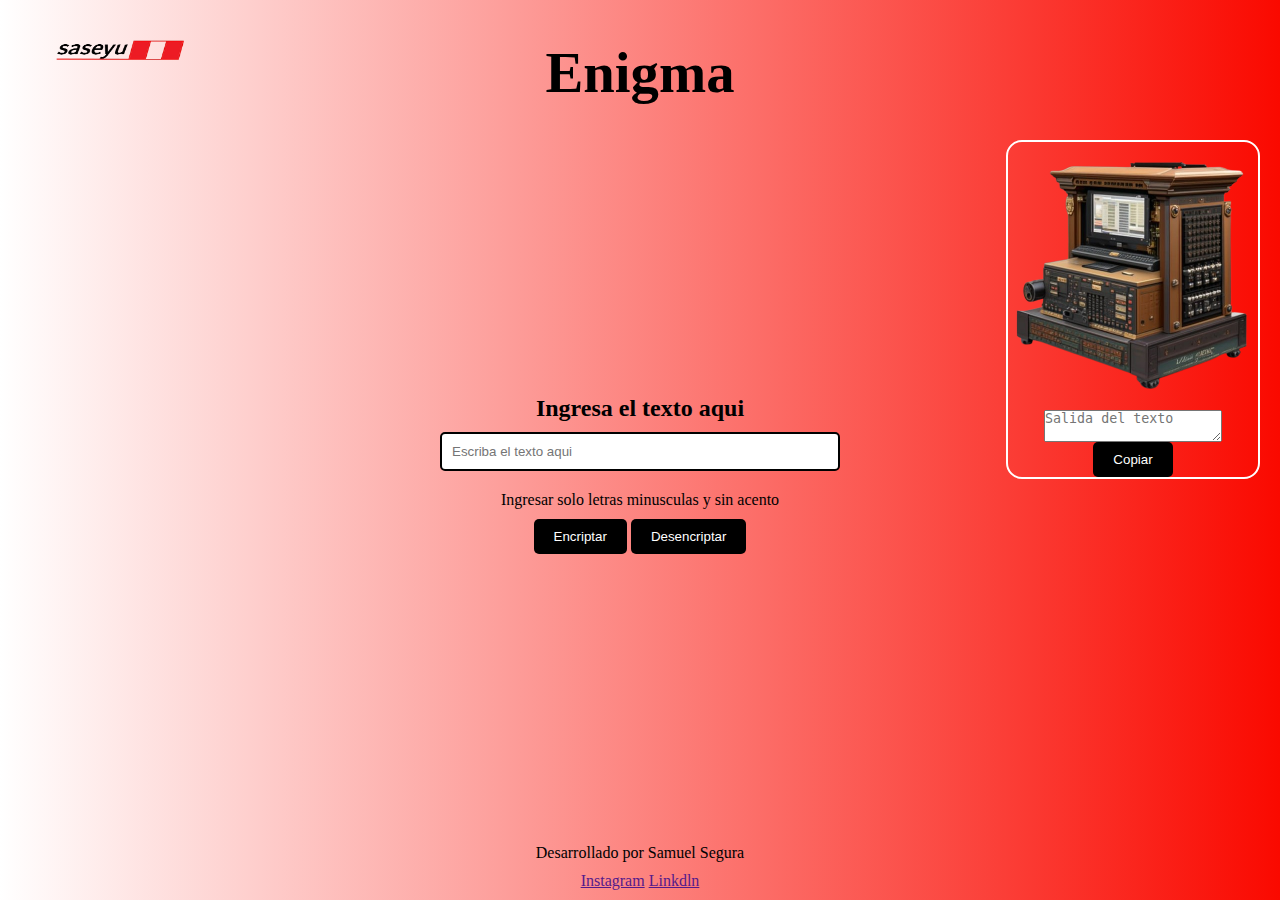
==== index.html @ ccded482 "actualiza html" ====
<!DOCTYPE html>
<html lang="es">

<head>
    <meta charset="UTF-8">
    <meta http-equiv="X-UA-Compatible" content="IE-edge">
    <meta name="viewport" content="width=device-width, initial-scale=1.0">
    <title>Encriptador de palabras</title>
    <link rel="stylesheet" href="style.css">
</head>

<body>
    <header>
        <img src="./imagenes/logok.png" alt="Logo" width="200" height="100">
        <h1>Enigma</h1>
    </header>
    <main>
        <h2>Ingresa el texto aqui</h2>
        <form>          
        <input type="text" id="entrada" name="entrada" placeholder="Escriba el texto aqui">
        <p>Ingresar solo letras minusculas y sin acento</p>
        <div>
            <button type="button">Encriptar</button>
            <button type="button">Desencriptar</button>
        </div>
        </form>
    </main>
    <section>
        <div class="contenedor">
        <img src="./imagenes/encripta.png" alt="Encriptador" width="250">
        <label for="salida">Salida del texto encriptado</label>
        <textarea name="salida" id="salida" placeholder="Salida del texto"></textarea>
        <button type="button">Copiar</button>
        </div>
    </section>
    <footer>
        <p>Desarrollado por Samuel Segura</p>
        <a href="">Instagram</a>
        <a href="">Linkdln</a>

    </footer>
</body>

</html>
---- style.css ----
* {
    margin: 0;
    padding: 0;
    box-sizing: border-box;
}

body {
    background: linear-gradient(to right, #ffffff, #FA0900);
    color: #0000;
    display: flex;
    flex-direction: column;
    margin: 0;
    min-height: 100vh;
    font: Inter;
    
}

header{
    color: #000;
    width: 100%;
    padding: 20px 0;
    box-sizing: border-box;
    display: flex;
    align-items: center;
    position: relative; 
}

header img {
    position: absolute;
    left: 20px;
    top: 0;
}
header h1 {
    
    margin: 20px 0 0 0;
    font-size: 1.5cm;
    text-align: center;
    flex-grow: 1;
    
}

main {
    color: #000;
    flex: 1;
    padding: 20px;
    box-sizing: border-box;
    display: flex;
    flex-direction: column;
    justify-content: center;
    align-items: center;
}

form {
    width: 100%;
    max-width: 400px;
    display: flex;
    flex-direction: column;
    align-items: center;
}
input[type="text"] {
    width: 100%;
    padding: 10px;
    margin: 10px 0;
    border: 2px solid #000;
    border-radius: 5px;
}

p {
    margin: 10px;
}

button {
    padding: 10px 20px;
    border: none;
    border-radius: 5px;
    background-color: #000;
    color: #ffffff;
    cursor: pointer;
}

section {
    position: absolute;
    top: 120px;
    right: 0;
    width: 300;
    padding: 20px;
    box-sizing: border-box;
}
footer{
    color: #000;
    text-align: center;
    padding: 10px 0;
    box-sizing: border-box;

}
.contenedor {
    width: 600;
    height: 200;
    border : 2px solid #ffffff;
    border-radius: 16px;
    display: flex;
    flex-direction: column;
    justify-content: space-around;
    align-items: center;



}
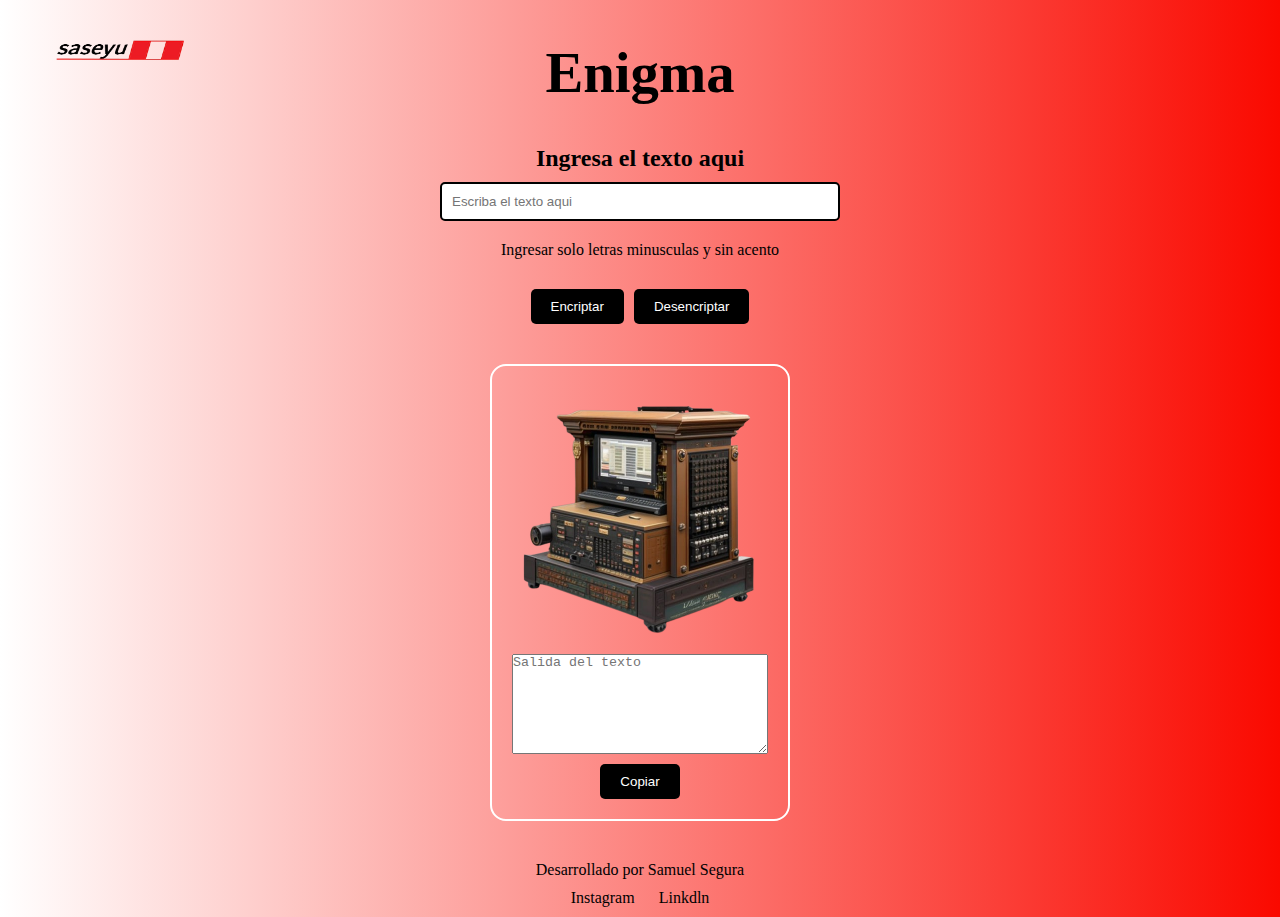
==== commit 2e4b48c7: "actualiza html" ====
--- a/index.html
+++ b/index.html
@@ -19,7 +19,7 @@
         <form>          
         <input type="text" id="entrada" name="entrada" placeholder="Escriba el texto aqui">
         <p>Ingresar solo letras minusculas y sin acento</p>
-        <div>
+        <div class="buttons">
             <button type="button">Encriptar</button>
             <button type="button">Desencriptar</button>
         </div>
--- a/style.css
+++ b/style.css
@@ -39,15 +39,23 @@
     
 }
 
+
 main {
     color: #000;
-    flex: 1;
+    flex: 2;
     padding: 20px;
     box-sizing: border-box;
     display: flex;
     flex-direction: column;
     justify-content: center;
     align-items: center;
+}
+
+.main-container {
+    display: flex;
+    flex: 1;
+    padding: 20px;
+    box-sizing: border-box;
 }
 
 form {
@@ -78,31 +86,57 @@
     cursor: pointer;
 }
 
+.buttons {
+    display: flex;
+    gap: 10px;
+    margin-top: 20px;
+}
+
 section {
-    position: absolute;
-    top: 120px;
-    right: 0;
-    width: 300;
+    flex: 1;
     padding: 20px;
+    box-sizing: border-box; 
+    display: flex;
+    justify-content: center;
+    align-items: center;
+    ;
+}
+
+.contenedor {
+    width: 100%;
+    max-width: 300px;
+    border: 2px solid #ffffff;
+    border-radius: 16px;
+    padding: 20px;
+    display: flex;
+    flex-direction: column;
+    justify-content: space-around;
+    align-items: center;
+
+}
+
+.comntenedor img {
+    display: block;
+    margin-bottom: 10px;
+}
+
+.contenedor textarea {
+    width: 100%;
+    height: 100px;
     box-sizing: border-box;
+    margin-bottom: 10px;
 }
+
+
 footer{
     color: #000;
     text-align: center;
     padding: 10px 0;
     box-sizing: border-box;
+}
 
+footer a{
+    margin: 0 10px;
+    color: #000;
+    text-decoration: none;
 }
-.contenedor {
-    width: 600;
-    height: 200;
-    border : 2px solid #ffffff;
-    border-radius: 16px;
-    display: flex;
-    flex-direction: column;
-    justify-content: space-around;
-    align-items: center;
-
-
-
-}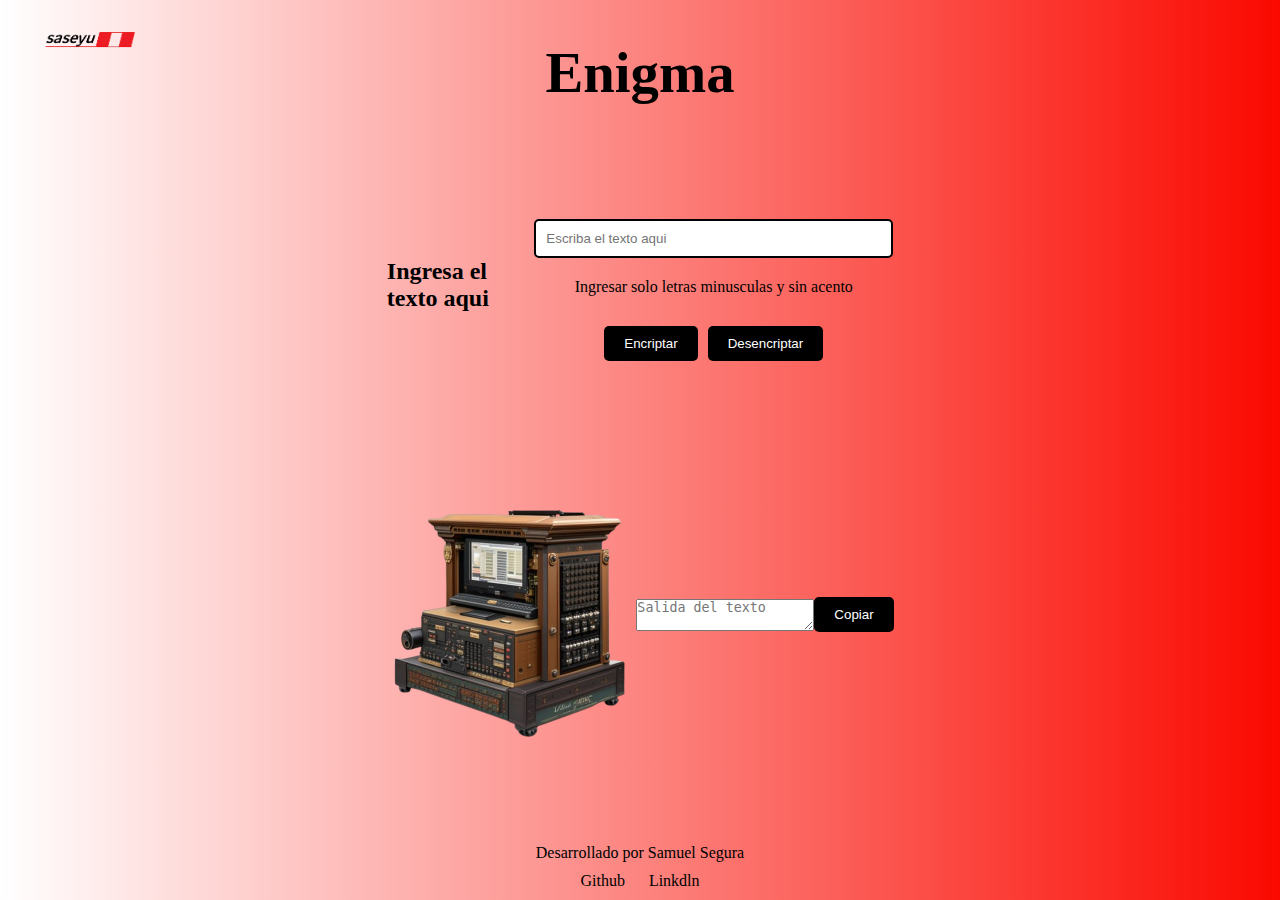
==== commit a7e7a0ad: "actualiza index" ====
--- a/index.html
+++ b/index.html
@@ -11,33 +11,33 @@
 
 <body>
     <header>
-        <img src="./imagenes/logok.png" alt="Logo" width="200" height="100">
+        <img src="./imagenes/logok.png" alt="Logo" width="140" height="">
         <h1>Enigma</h1>
     </header>
     <main>
+        <section>
         <h2>Ingresa el texto aqui</h2>
-        <form>          
-        <input type="text" id="entrada" name="entrada" placeholder="Escriba el texto aqui">
-        <p>Ingresar solo letras minusculas y sin acento</p>
-        <div class="buttons">
-            <button type="button">Encriptar</button>
-            <button type="button">Desencriptar</button>
-        </div>
+        <form>
+            <input type="text" id="entrada" name="entrada" placeholder="Escriba el texto aqui">
+            <p>Ingresar solo letras minusculas y sin acento</p>
+            <div class="buttons">
+                <button type="button">Encriptar</button>
+                <button type="button">Desencriptar</button>
+            </div>
         </form>
-    </main>
+    </section>  
     <section>
-        <div class="contenedor">
-        <img src="./imagenes/encripta.png" alt="Encriptador" width="250">
-        <label for="salida">Salida del texto encriptado</label>
-        <textarea name="salida" id="salida" placeholder="Salida del texto"></textarea>
-        <button type="button">Copiar</button>
+            <img src="./imagenes/encripta.png" alt="Encriptador" width="250">
+            <textarea name="salida" id="salida" placeholder="Salida del texto"></textarea>
+        <div>
+            <button type="button">Copiar</button>
         </div>
     </section>
+</main>
     <footer>
         <p>Desarrollado por Samuel Segura</p>
-        <a href="">Instagram</a>
+        <a href="">Github</a>
         <a href="">Linkdln</a>
-
     </footer>
 </body>
 
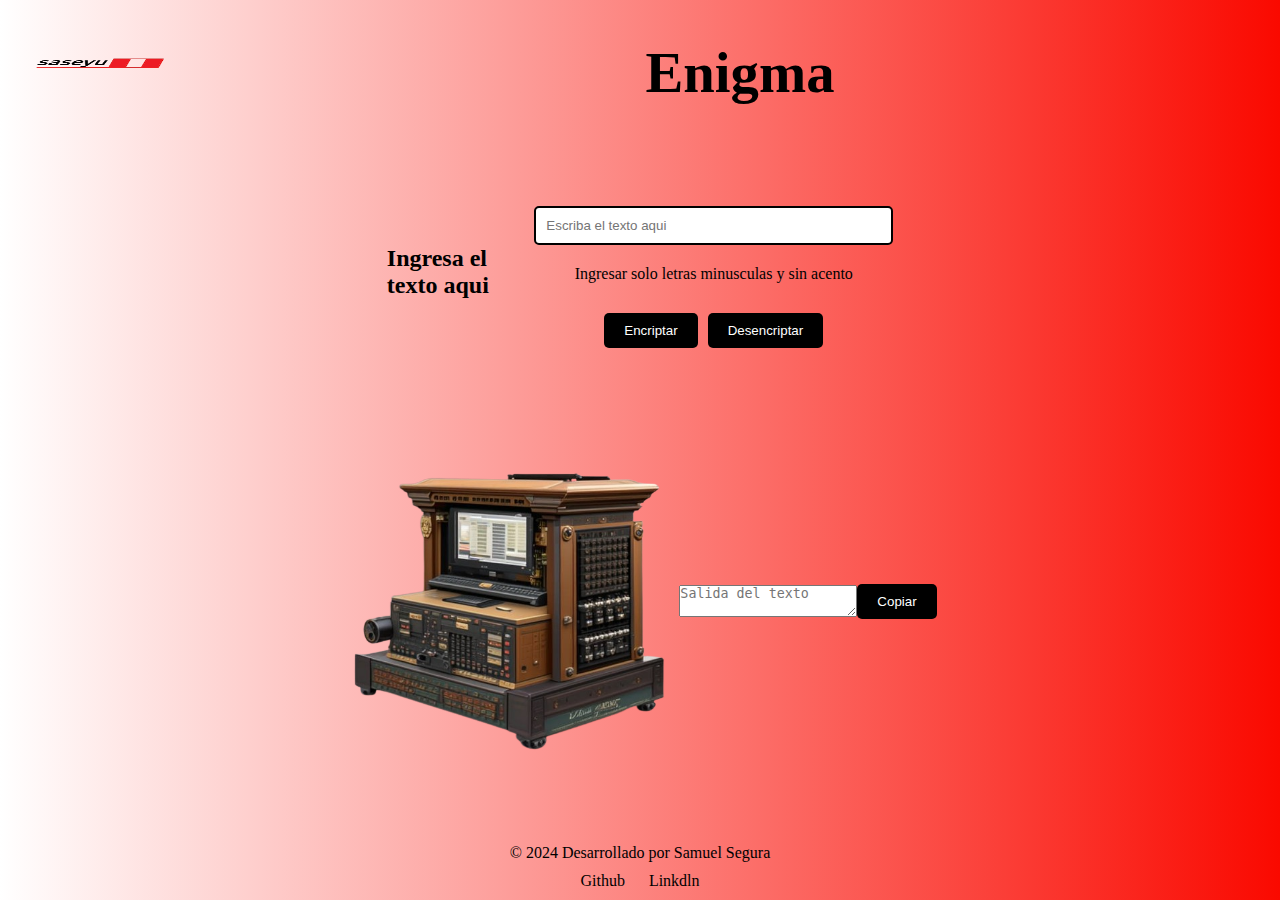
==== commit 79ff88a2: "Actualiza index" ====
--- a/index.html
+++ b/index.html
@@ -11,7 +11,7 @@
 
 <body>
     <header>
-        <img src="./imagenes/logok.png" alt="Logo" width="140" height="">
+        <img src="./imagenes/logok.png" alt="Logo" width="200" height="100">
         <h1>Enigma</h1>
     </header>
     <main>
@@ -26,8 +26,8 @@
             </div>
         </form>
     </section>  
-    <section>
-            <img src="./imagenes/encripta.png" alt="Encriptador" width="250">
+    <section class="reptangulo">
+            <img src="./imagenes/encripta.png" alt="Encriptador" width="336" height="304">
             <textarea name="salida" id="salida" placeholder="Salida del texto"></textarea>
         <div>
             <button type="button">Copiar</button>
@@ -35,7 +35,7 @@
     </section>
 </main>
     <footer>
-        <p>Desarrollado por Samuel Segura</p>
+        <p>&COPY; 2024 Desarrollado por Samuel Segura</p>
         <a href="">Github</a>
         <a href="">Linkdln</a>
     </footer>
--- a/style.css
+++ b/style.css
@@ -26,9 +26,12 @@
 }
 
 header img {
-    position: absolute;
+    width: 31.09;
+    height: 48px;
+    left: 44px;
+    /*position: absolute;
     left: 20px;
-    top: 0;
+    top: 0;*/
 }
 header h1 {
     
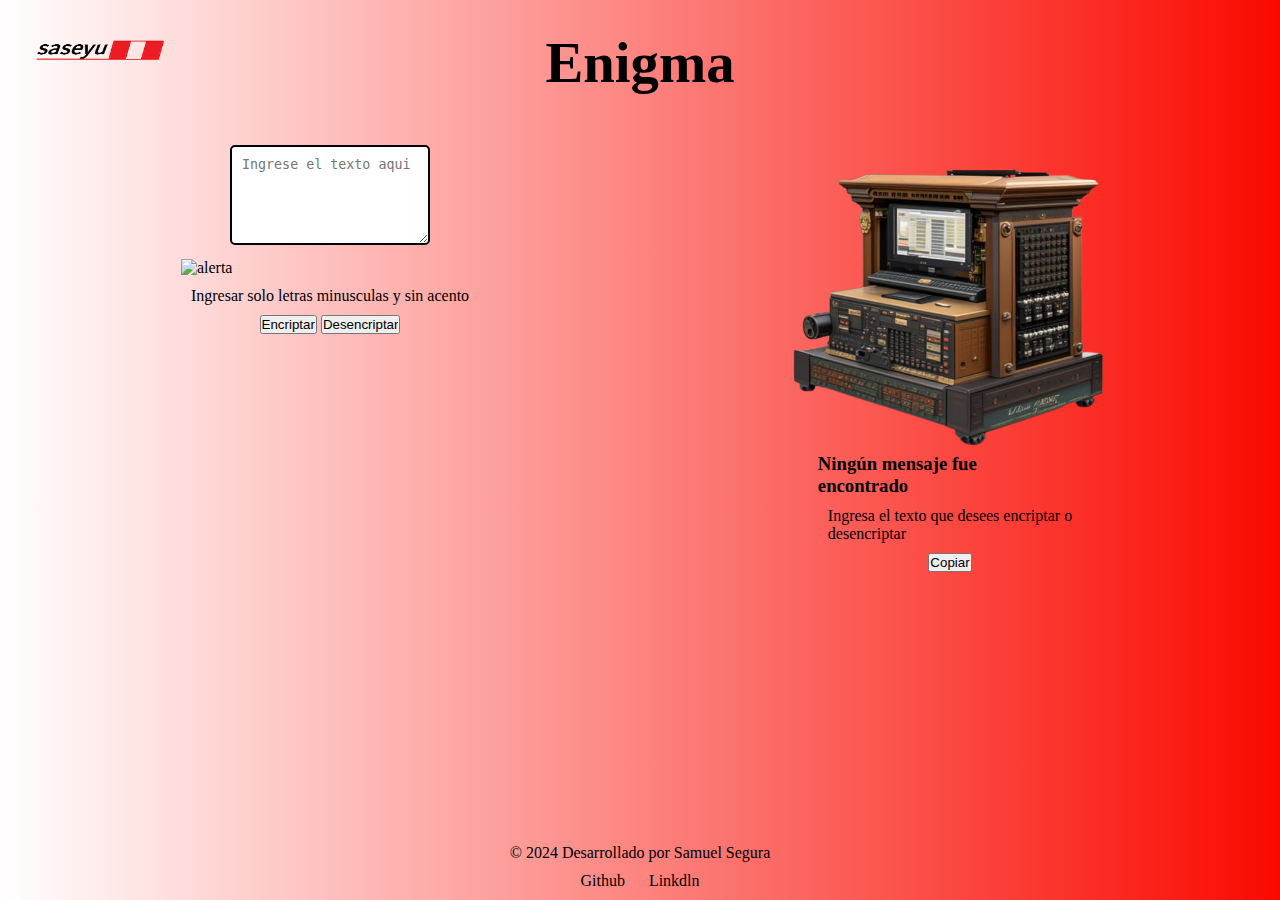
==== commit 230360a9: "Actualiza html" ====
--- a/index.html
+++ b/index.html
@@ -11,27 +11,37 @@
 
 <body>
     <header>
-        <img src="./imagenes/logok.png" alt="Logo" width="200" height="100">
+        <img class="logo" src="./imagenes/logok.png" alt="Logo" width="200" height="100">
         <h1>Enigma</h1>
     </header>
     <main>
-        <section>
-        <h2>Ingresa el texto aqui</h2>
-        <form>
-            <input type="text" id="entrada" name="entrada" placeholder="Escriba el texto aqui">
-            <p>Ingresar solo letras minusculas y sin acento</p>
-            <div class="buttons">
-                <button type="button">Encriptar</button>
-                <button type="button">Desencriptar</button>
+        <section class="entrada">
+            <div class="textarea-container">
+                <textarea class="text-box" placeholder="Ingrese el texto aqui"></textarea>
             </div>
-        </form>
-    </section>  
-    <section class="reptangulo">
-            <img src="./imagenes/encripta.png" alt="Encriptador" width="336" height="304">
-            <textarea name="salida" id="salida" placeholder="Salida del texto"></textarea>
-        <div>
-            <button type="button">Copiar</button>
-        </div>
+            <div class="alert">
+                <img src="" alt="alerta">
+                <p>Ingresar solo letras minusculas y sin acento</p>
+            </div>
+            <div class="buttons-container">
+                <input type="button" class="btn-encriptar" value="Encriptar">
+                <input type="button" class="btn-desencriptar" value="Desencriptar">
+            </div>
+        </section>  
+        <section class="salida">
+            <div class="image-container">
+                <img src="./imagenes/encripta.png" alt="Encriptador" width="336" height="304">         
+            </div>
+            <div class="text-container">
+                <h3>Ningún mensaje fue <br> encontrado</h3>
+                <p>Ingresa el texto que desees encriptar o <br> desencriptar</p>
+            </div>
+            <div class="copy-container">
+                <input class="btn-copy" type="button" value="Copiar" >
+            </div>
+            <div class="resultado-container">
+                <p class="text-resultado"></p>
+            </div>
     </section>
 </main>
     <footer>
--- a/style.css
+++ b/style.css
@@ -18,7 +18,8 @@
 header{
     color: #000;
     width: 100%;
-    padding: 20px 0;
+
+    padding: 10px 20px;
     box-sizing: border-box;
     display: flex;
     align-items: center;
@@ -26,12 +27,10 @@
 }
 
 header img {
-    width: 31.09;
-    height: 48px;
-    left: 44px;
-    /*position: absolute;
-    left: 20px;
-    top: 0;*/
+    
+    position: absolute;
+    left: 0px;
+    top: 0;
 }
 header h1 {
     
@@ -49,25 +48,41 @@
     padding: 20px;
     box-sizing: border-box;
     display: flex;
+    flex-direction: row;
+    justify-content: space-around;
+    align-items: flex-start;
+}
+
+section {
+    flex: 1;
+    padding: 20px;
+    box-sizing: border-box;
+    display: flex;
     flex-direction: column;
     justify-content: center;
     align-items: center;
+    max-width: 500px;
 }
 
-.main-container {
+section.reptangulo {
+    width: 400px;
+    height: 1200px;
+    margin-right: 0;
     display: flex;
-    flex: 1;
+    flex-direction: column;
+    justify-content: center;
+    border: 2px solid #000;
+    border-radius: 32px;
     padding: 20px;
-    box-sizing: border-box;
 }
 
 form {
     width: 100%;
-    max-width: 400px;
     display: flex;
     flex-direction: column;
     align-items: center;
 }
+
 input[type="text"] {
     width: 100%;
     padding: 10px;
@@ -95,37 +110,12 @@
     margin-top: 20px;
 }
 
-section {
-    flex: 1;
-    padding: 20px;
-    box-sizing: border-box; 
-    display: flex;
-    justify-content: center;
-    align-items: center;
-    ;
-}
-
-.contenedor {
-    width: 100%;
-    max-width: 300px;
-    border: 2px solid #ffffff;
-    border-radius: 16px;
-    padding: 20px;
-    display: flex;
-    flex-direction: column;
-    justify-content: space-around;
-    align-items: center;
-
-}
-
-.comntenedor img {
-    display: block;
-    margin-bottom: 10px;
-}
-
-.contenedor textarea {
+textarea {
     width: 100%;
     height: 100px;
+    padding: 10px;
+    border: 2px solid #000;
+    border-radius: 5px;
     box-sizing: border-box;
     margin-bottom: 10px;
 }
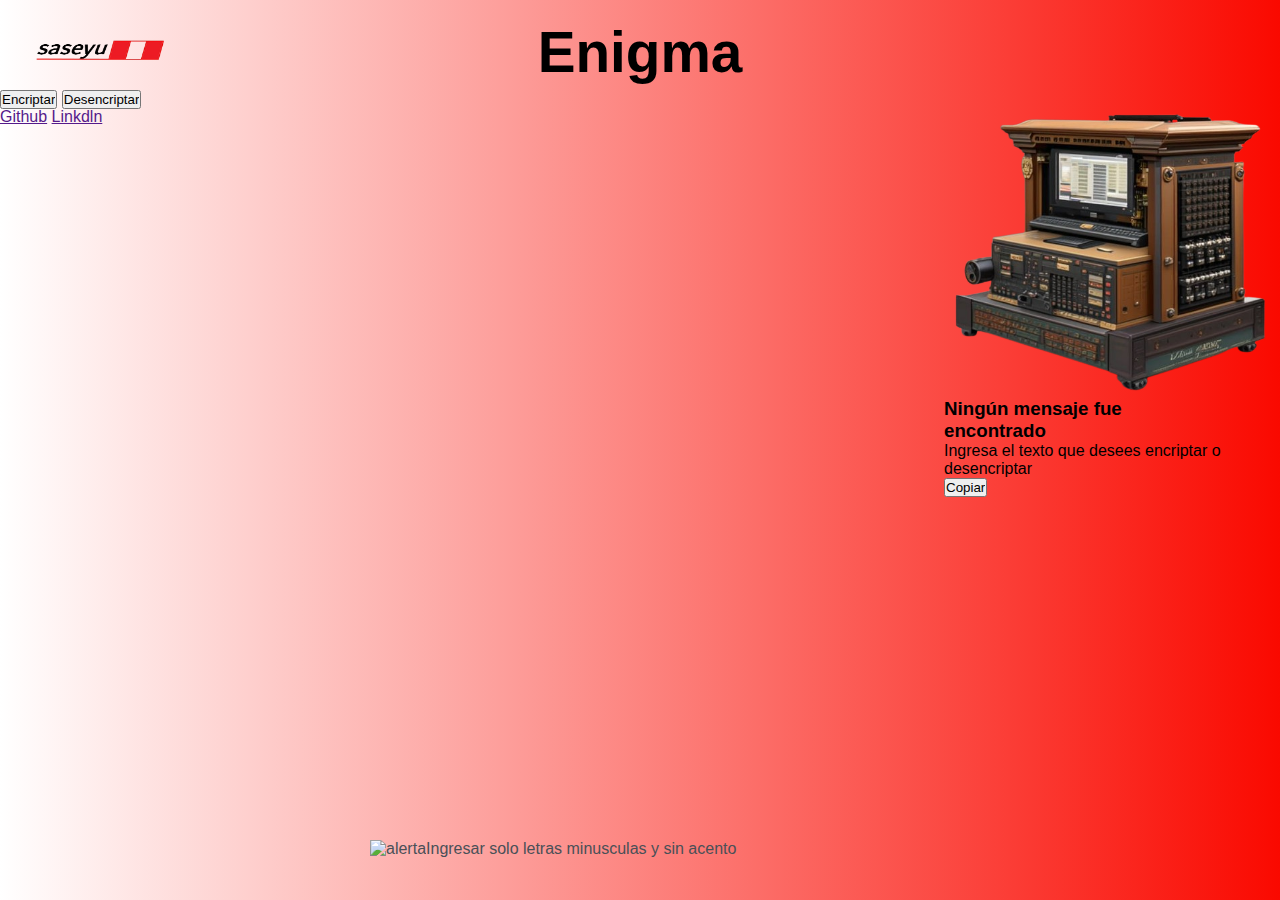
==== commit 8e3a8496: "Actualiza html" ====
--- a/index.html
+++ b/index.html
@@ -24,26 +24,26 @@
                 <p>Ingresar solo letras minusculas y sin acento</p>
             </div>
             <div class="buttons-container">
-                <input type="button" class="btn-encriptar" value="Encriptar">
-                <input type="button" class="btn-desencriptar" value="Desencriptar">
+                <input class="btn-encriptar" type="button" value="Encriptar">
+                <input class="btn-desencriptar" type="button" value="Desencriptar">
             </div>
-        </section>  
+        </section>
         <section class="salida">
             <div class="image-container">
-                <img src="./imagenes/encripta.png" alt="Encriptador" width="336" height="304">         
+                <img src="./imagenes/encripta.png" alt="Encriptador" width="336" height="304">
             </div>
             <div class="text-container">
                 <h3>Ningún mensaje fue <br> encontrado</h3>
                 <p>Ingresa el texto que desees encriptar o <br> desencriptar</p>
             </div>
             <div class="copy-container">
-                <input class="btn-copy" type="button" value="Copiar" >
+                <input class="btn-copy" type="button" value="Copiar">
             </div>
             <div class="resultado-container">
                 <p class="text-resultado"></p>
             </div>
-    </section>
-</main>
+        </section>
+    </main>
     <footer>
         <p>&COPY; 2024 Desarrollado por Samuel Segura</p>
         <a href="">Github</a>
--- a/style.css
+++ b/style.css
@@ -2,36 +2,43 @@
     margin: 0;
     padding: 0;
     box-sizing: border-box;
+    font-family: 'inter', sans-serif;
 }
 
 body {
     background: linear-gradient(to right, #ffffff, #FA0900);
     color: #0000;
-    display: flex;
+    /*display: flex;
     flex-direction: column;
     margin: 0;
     min-height: 100vh;
-    font: Inter;
+    font: Inter;  */
     
-}
+} 
 
 header{
     color: #000;
     width: 100%;
-
-    padding: 10px 20px;
+    height: 70px;
+    /*padding: 10px 20px;
     box-sizing: border-box;
     display: flex;
     align-items: center;
-    position: relative; 
-}
+    position: relative;  */
+} 
 
-header img {
+/*.logo {
+    width: 100%;
+    height: 50px;
+    padding-top: 20px;
+    padding-left: 40px; 
+}*/
+/*header img*/ .logo {
     
     position: absolute;
     left: 0px;
     top: 0;
-}
+} 
 header h1 {
     
     margin: 20px 0 0 0;
@@ -44,16 +51,57 @@
 
 main {
     color: #000;
-    flex: 2;
+    position: absolute;
+    width: 100%;
+    height: 90%;
+    display: flex;
+    justify-content: space-between;
+    /*flex: 2;
     padding: 20px;
     box-sizing: border-box;
     display: flex;
     flex-direction: row;
     justify-content: space-around;
-    align-items: flex-start;
+    align-items: flex-start; */
 }
 
-section {
+.textarea-container {
+    position: absolute;
+    left: 200px;
+    top: 100px;
+    padding-left: 100px;
+    width: 100px;
+    height: 600px;
+
+}
+
+.text-box {
+    width: 80%;
+    height: 100%;
+    border: none;
+    background-color: #f4f4fc;
+    cursor: pointer;
+    color: #0a3871;
+    font-size: 32px;
+    font-weight: 400;
+    font-family: 'inter', sans-serif;
+}
+
+
+.text-box::placeholder {
+    color: #0a3871;
+}
+
+.alert {
+    position: absolute;
+    top: 750px;
+    left: 370px;
+    display: flex;
+    color: #495057;
+}
+
+
+/*section {
     flex: 1;
     padding: 20px;
     box-sizing: border-box;
@@ -62,9 +110,9 @@
     justify-content: center;
     align-items: center;
     max-width: 500px;
-}
+} */
 
-section.reptangulo {
+/*section.reptangulo {
     width: 400px;
     height: 1200px;
     margin-right: 0;
@@ -118,10 +166,10 @@
     border-radius: 5px;
     box-sizing: border-box;
     margin-bottom: 10px;
-}
+} */
 
 
-footer{
+/*footer{
     color: #000;
     text-align: center;
     padding: 10px 0;
@@ -132,4 +180,4 @@
     margin: 0 10px;
     color: #000;
     text-decoration: none;
-}
+}*/
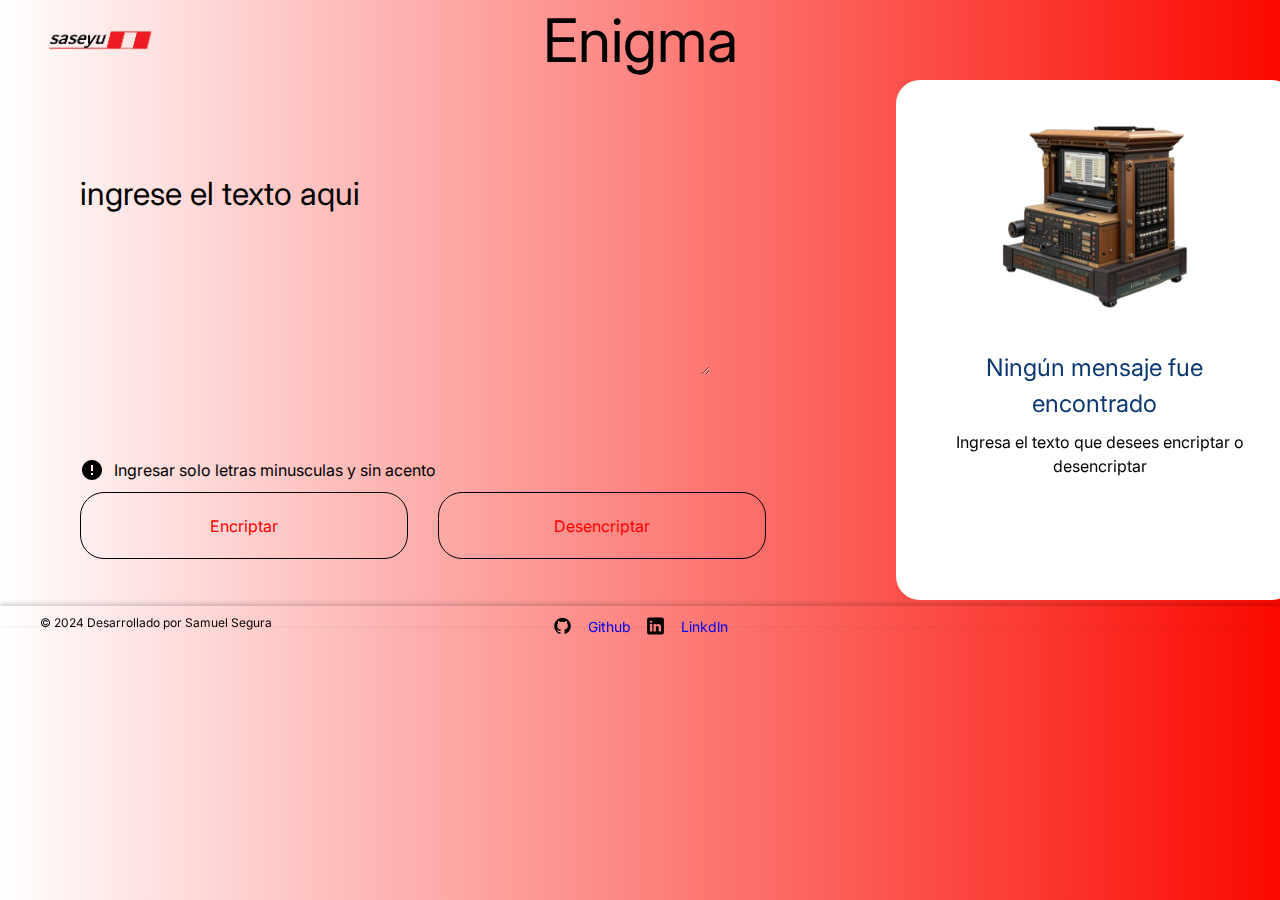
==== commit 8645762a: "actualizacion de archivos" ====
--- a/index.html
+++ b/index.html
@@ -3,10 +3,12 @@
 
 <head>
     <meta charset="UTF-8">
-    <meta http-equiv="X-UA-Compatible" content="IE-edge">
+    <meta http-equiv="X-UA-Compatible" content="IE=edge">
     <meta name="viewport" content="width=device-width, initial-scale=1.0">
     <title>Encriptador de palabras</title>
     <link rel="stylesheet" href="style.css">
+    <link href="https://fonts.googleapis.com/css2?family=Inter:ital,opsz,wght@0,14..32,100..900;1,14..32,100..900&display=swap" rel="stylesheet">
+
 </head>
 
 <body>
@@ -15,40 +17,37 @@
         <h1>Enigma</h1>
     </header>
     <main>
-        <section class="entrada">
-            <div class="textarea-container">
-                <textarea class="text-box" placeholder="Ingrese el texto aqui"></textarea>
-            </div>
-            <div class="alert">
-                <img src="" alt="alerta">
-                <p>Ingresar solo letras minusculas y sin acento</p>
+        <section>
+            <textarea id="input-text" class="text-area" cols="30" rows="10" placeholder="Ingrese el texto aqui"></textarea>
+            <div class="alert-container">
+                <img class="alert" src="./imagenes/bxs-error-circle.svg" alt="alerta">
+                <h6 class="alerta">Ingresar solo letras minusculas y sin acento</h6>
             </div>
             <div class="buttons-container">
-                <input class="btn-encriptar" type="button" value="Encriptar">
-                <input class="btn-desencriptar" type="button" value="Desencriptar">
+                <button class="btn-encriptar" onclick="encriptar()">Encriptar</button>
+                <button class="btn-desencriptar" onclick="desencriptar()">Desencriptar</button>
             </div>
         </section>
-        <section class="salida">
-            <div class="image-container">
-                <img src="./imagenes/encripta.png" alt="Encriptador" width="336" height="304">
+        <section >
+            <textarea id="output-text"  class="mensaje" cols="20" rows="10"></textarea>
+            <div>
+                <button class="btn-copiar" onclick="copiar()">Copiar</button>
             </div>
             <div class="text-container">
-                <h3>Ningún mensaje fue <br> encontrado</h3>
-                <p>Ingresa el texto que desees encriptar o <br> desencriptar</p>
-            </div>
-            <div class="copy-container">
-                <input class="btn-copy" type="button" value="Copiar">
-            </div>
-            <div class="resultado-container">
-                <p class="text-resultado"></p>
+                <h3>Ningún mensaje fue <br class="sin-salto"> encontrado</h3>
+                <p>Ingresa el texto que desees encriptar o <br class="sin-salto"> desencriptar</p>
             </div>
         </section>
     </main>
     <footer>
-        <p>&COPY; 2024 Desarrollado por Samuel Segura</p>
-        <a href="">Github</a>
-        <a href="">Linkdln</a>
+        <p>&copy; 2024 Desarrollado por Samuel Segura</p>
+        <div class="icon-links">
+            <img src="./imagenes/bxl-github.svg" alt="github">
+            <a href="https://github.com/SASEYU">Github</a>
+            <img src="./imagenes/icons8-linkedin.svg" alt="linkedln"  >
+            <a href="https://www.linkedin.com/in/samuel-segura-saseyu/">Linkdln</a>
+        </div>
     </footer>
 </body>
-
+        <script src="script.js"></script>
 </html>--- a/style.css
+++ b/style.css
@@ -1,183 +1,471 @@
+
+/* VARIABLES */
+:root {
+    --primary-font-size: 32px;
+    --secondary-font-size: 24px;
+    --tertiary-font-size: 16px;
+    --primary-line-height: 150%;
+    --primary-border-radius: 24px;
+    --primary-bg-color: #ffffff;
+    --secondary-bg-color: #FA0900;
+    --primary-text-color: #000;
+    --secondary-text-color: #0a3871;
+    --primary-btn-bg: transparent;
+    --primary-btn-border: 1px solid black;
+    --hover-bg-color: #ee887a;
+    --btn-width: 328px;
+    --btn-height: 67px;
+}
+
+/* RESET CSS */
 * {
     margin: 0;
     padding: 0;
     box-sizing: border-box;
-    font-family: 'inter', sans-serif;
-}
-
+    font-family: 'Inter', sans-serif;
+    font-weight: 400;
+    font-size: var(--primary-font-size);
+    line-height: var(--primary-line-height);
+    
+}
+
+/* BODY */
 body {
     background: linear-gradient(to right, #ffffff, #FA0900);
-    color: #0000;
-    /*display: flex;
-    flex-direction: column;
+    color:  var(--primary-text-color);
+    overflow-x: hidden;
+    
+}
+
+/* HEADER */
+header {
+    display: flex;
+    align-items: center;
+    justify-content: center;
+    padding: 10px;
+    height: 80px; 
+    width: 100%;
+    
+}
+
+header .logo {
+    position: absolute;
+    left: 20px;
+    width: 160px;
+    height: auto; 
+}
+
+header h1 {
+    font-size:  60px;
+    text-align: center;
+}
+
+/* MAIN SECTION */
+main {
+    display: flex;
+    margin-bottom: 50px;
+    margin-left: 80px;
+}
+
+/* FIRST SECTION */
+.text-area{
+    background: transparent;
+    border: none;
+    color: var(--primary-text-color);
+    font-size: var(--primary-font-size); 
+    margin-top: 90px;
+    text-transform: lowercase;
+    height: 205px;
+}
+
+::placeholder{
+    color: var(--primary-text-color);
+    font-size: var(--primary-font-size);
+}
+
+.text-area:focus{
+    outline: none;
+}
+
+/* SECOND SECTION */
+.mensaje{
+    background: var(--primary-bg-color);
+    background-image: url(./imagenes/encripta.png);
+    background-size: 200px;
+    background-position: top 30px center;
+    background-repeat: no-repeat;
+    border: none;
+    border-radius: var(--primary-border-radius);
+    font-size: 24px;
+    color: #0a3871;
+    padding: 20px;
+    margin-left: 130px;
+    position: fixed;
+    height: 520px;
+    width: 400px;
+}
+
+.text-container h3{
+    font-size: var(--secondary-font-size);
+    color: var(--secondary-text-color);
+    margin-left: 220px;
+    margin-top: 270px;
+    position: absolute;
+    text-align: center;
+}
+
+.text-container p{
+    font-size: var(--tertiary-font-size);
+    color: var(--primary-text-color);
+    margin-left: 190px;
+    margin-top: 350px;
+    position: absolute;
+    text-align: center;
+}
+
+.mensaje:focus{
+    outline: none;
+}
+
+/* BUTTONS */
+.buttons-container{
+    display: flex;
+    margin-top: 10px;
+}
+
+.btn-encriptar, .btn-desencriptar {
+    background: var(--primary-btn-bg);
+    border: var(--primary-btn-border);
+    border-radius: var(--primary-border-radius);
+    color: red;
+    font-size: var(--tertiary-font-size);
+    cursor: pointer;
+    height: var(--btn-height);
+    width: var(--btn-width);
+}
+
+.btn-encriptar:hover, .btn-desencriptar:hover{
+    background-color: var(--hover-bg-color);
+}
+
+.btn-desencriptar{
+    margin-left: 30px;
+}
+
+.btn-copiar{
+    border: var(--primary-btn-border);
+    border-radius: var(--primary-border-radius);
+    color: red;
+    font-size: var(--tertiary-font-size);
+    cursor: pointer;
+    display: none;
+    height: var(--btn-height);
+    margin-left: 165px;
+    margin-top: 411px;
+    position: absolute;
+    width: 336px;
+}
+.btn-copiar:hover{
+    background-color: #e8e4c3;
+}
+
+/* ALERT */
+.alert{
+    margin-top: 70px;
+}
+.alerta{
+    color: #000;
+    font-size: 16px;
+    margin-top: 70px;
+}
+.alert-container{
+    display: flex;
+    align-items: center;
+    gap: 10px;
+}
+
+/* FOOTER */
+footer {
+    width: 100%;
+    height: 20px;
+    display: flex;
+    position: relative;
+    align-items: center;
+    padding: 10px 20px;
+    box-shadow: 0 -2px 5px rgba(0, 0, 0, 0.2);
+    top: -3px;
+}
+
+footer p{
+    font-size: 12px;
     margin: 0;
-    min-height: 100vh;
-    font: Inter;  */
-    
-} 
-
-header{
-    color: #000;
-    width: 100%;
-    height: 70px;
-    /*padding: 10px 20px;
-    box-sizing: border-box;
-    display: flex;
-    align-items: center;
-    position: relative;  */
-} 
-
-/*.logo {
-    width: 100%;
-    height: 50px;
-    padding-top: 20px;
-    padding-left: 40px; 
-}*/
-/*header img*/ .logo {
-    
-    position: absolute;
-    left: 0px;
-    top: 0;
-} 
-header h1 {
-    
-    margin: 20px 0 0 0;
-    font-size: 1.5cm;
-    text-align: center;
-    flex-grow: 1;
-    
-}
-
-
-main {
-    color: #000;
-    position: absolute;
-    width: 100%;
-    height: 90%;
-    display: flex;
-    justify-content: space-between;
-    /*flex: 2;
     padding: 20px;
-    box-sizing: border-box;
-    display: flex;
-    flex-direction: row;
-    justify-content: space-around;
-    align-items: flex-start; */
-}
-
-.textarea-container {
-    position: absolute;
-    left: 200px;
-    top: 100px;
-    padding-left: 100px;
-    width: 100px;
-    height: 600px;
-
-}
-
-.text-box {
-    width: 80%;
-    height: 100%;
-    border: none;
-    background-color: #f4f4fc;
-    cursor: pointer;
-    color: #0a3871;
-    font-size: 32px;
-    font-weight: 400;
-    font-family: 'inter', sans-serif;
-}
-
-
-.text-box::placeholder {
-    color: #0a3871;
-}
-
-.alert {
-    position: absolute;
-    top: 750px;
-    left: 370px;
-    display: flex;
-    color: #495057;
-}
-
-
-/*section {
-    flex: 1;
-    padding: 20px;
-    box-sizing: border-box;
-    display: flex;
-    flex-direction: column;
+    margin-top: 14px;
+}
+
+footer .icon-links{
+    display: flex;
     justify-content: center;
     align-items: center;
-    max-width: 500px;
-} */
-
-/*section.reptangulo {
-    width: 400px;
-    height: 1200px;
-    margin-right: 0;
-    display: flex;
-    flex-direction: column;
-    justify-content: center;
-    border: 2px solid #000;
-    border-radius: 32px;
-    padding: 20px;
-}
-
-form {
-    width: 100%;
-    display: flex;
-    flex-direction: column;
-    align-items: center;
-}
-
-input[type="text"] {
-    width: 100%;
-    padding: 10px;
-    margin: 10px 0;
-    border: 2px solid #000;
-    border-radius: 5px;
-}
-
-p {
-    margin: 10px;
-}
-
-button {
-    padding: 10px 20px;
-    border: none;
-    border-radius: 5px;
-    background-color: #000;
-    color: #ffffff;
-    cursor: pointer;
-}
-
-.buttons {
-    display: flex;
-    gap: 10px;
     margin-top: 20px;
-}
-
-textarea {
-    width: 100%;
-    height: 100px;
-    padding: 10px;
-    border: 2px solid #000;
-    border-radius: 5px;
-    box-sizing: border-box;
-    margin-bottom: 10px;
-} */
-
-
-/*footer{
-    color: #000;
+    gap: 15px;
+    position: absolute;
+    left: 50%;
+    transform: translate(-50%);
+}
+
+footer a{
+    font-size: 14px;
+    text-decoration: none;
     text-align: center;
-    padding: 10px 0;
-    box-sizing: border-box;
-}
-
-footer a{
-    margin: 0 10px;
-    color: #000;
-    text-decoration: none;
-}*/
+}
+
+footer img{
+    height: 20px;
+}
+
+/* TABLET */
+@media screen and (min-width: 768px) and (max-width: 1024px) {
+    /* header */
+
+    header h1 {
+        font-size: 50px;
+        text-align: center;
+        width: 100%;
+    }
+
+    /* main section */
+    main {
+        display: flex;
+        flex-direction: column;
+        align-items: center;
+        margin: 0 auto;
+        width: 90%;
+    }
+
+    /* first section */
+    .text-area {
+        width: 100%;
+        margin-top: 120px; 
+    }
+
+    .alert-container {
+        display: flex;
+        align-items: center;
+        gap: 10px;
+        margin-top: 20px; 
+    }
+
+    .buttons-container {
+        display: flex;
+        justify-content: space-between;
+        width: 100%;
+        margin-top: 20px; 
+    }
+
+    .btn-encriptar, .btn-desencriptar {
+        width: 328px 
+    }
+
+    /* second sección */
+    .mensaje {
+        width: 688px;
+        margin-top: 60px;
+        height: 343px;
+        background-image: none !important;
+        background-size: 50%;
+        background-position: top center;
+        background-repeat: no repeat;
+        margin-bottom: 10px;
+        position: relative;
+        left: -63px;
+        padding-bottom: 70px;   
+    }
+
+    .text-container {
+        text-align: center;
+        margin-top: 20px;
+        margin-left: 250px;
+    }
+
+    .sin-salto{
+        display: none;
+    }
+
+    .text-container h3 {
+        font-size: 24px;
+        margin: 20px 0 10px;
+        margin-top: -140px;
+        margin-left: -15px;
+    }
+
+    .text-container p {
+        font-size: 16px;
+        margin: 10px 0 20px;
+        margin-top: -100px;
+        margin-left: -35px;
+    }
+
+    .btn-copiar {
+        position: absolute;
+        bottom: -290px; 
+        left: 0;
+        right: 0;
+        margin: auto;
+        width: 624px;
+        height: 67px;
+    }
+
+    /* footer */
+    footer {
+        display: flex;
+        justify-content: space-between;
+        align-items: center;
+        padding: 20px;
+    }
+
+    footer p {
+        margin: 0;
+        padding: 0;
+    }
+
+    footer .icon-links {
+        display: flex;
+        justify-content:flex-end;
+        gap: 15px;
+    }
+}
+
+/* MOBILE */
+@media screen and (max-width: 767px) {
+    /* Header */
+    header .logo {
+        position: relative;
+        left: -10px;
+        height: auto; 
+    }
+    
+    header h1 {
+        font-size: 40px;
+        text-align: center;
+        width: 100%;
+    }
+
+    /* main section */
+    main {
+        display: flex;
+        flex-direction: column;
+        align-items: center;
+        margin: 0 auto;
+        width: 375px;
+        height: 933px;
+    }
+
+    /*first section */
+    .text-area {
+        width: 340px;
+        margin-top: 50px;
+        margin-left: 10px;
+        margin-right: 20px; 
+    }
+
+    .alert-container {
+        display: flex;
+        align-items: center;
+        gap: 10px;
+        margin-top: 10px;
+        margin-left: 20px;
+    }
+
+    .buttons-container {
+        display: flex;
+        flex-direction: column; 
+        width: 100%;
+        margin-top: 20px;
+    }
+
+    .btn-encriptar, .btn-desencriptar {
+        width: 343px;
+        height: 67px;
+        margin: 18px;
+        margin-bottom: 10px; 
+    }
+    
+    .alert-container{
+        display: flex;
+        align-items: center;
+        gap: 2px;
+    }
+    
+    /* Segunda sección */
+    .mensaje {
+        width: 343px;
+        height: 595px;
+        background-size: 50%;
+        background-image: none !important;
+        background-position: top center;
+        background-repeat: no-repeat;
+        margin-bottom: 20px;
+        margin-top: 60px;
+        margin-left: 5px;
+        position: relative;
+        text-align: left;
+        padding-bottom: 70px; 
+    }
+
+    .text-container {   
+        display: flex;
+        flex-direction: column;
+        align-items: center;
+        margin-top: 10px;
+        width: 100%;
+    }
+
+    .text-container h3 {
+        font-size: 24px;
+        margin: 20px 0 10px;
+        margin-top: -198px;
+        margin-left: 40px;
+    }
+
+    .text-container p {
+        font-size: 16px;
+        margin: 10px 0 20px;
+        margin-top: -120px;
+        margin-left: 8px;
+    }
+
+    .btn-copiar {
+        width: 100%;
+        max-width: 279px;
+        height: 67px;
+        margin-top: -125px; 
+        position: relative; 
+        transform: translateX(0%);
+        left: -125px;   
+    }
+
+    /* footer */
+    footer {
+        display: flex;
+        justify-content: space-between;
+        align-items: center;
+        padding: 20px;
+        top: 350px;
+        height: 60px;
+    }
+
+    footer p {
+        margin: 0;
+        padding: 0;
+        position: absolute;
+        top: 2px;
+    }
+
+    footer .icon-links {
+        display: flex;
+        justify-content: flex-end;
+        gap: 10px;
+    }
+}
+
